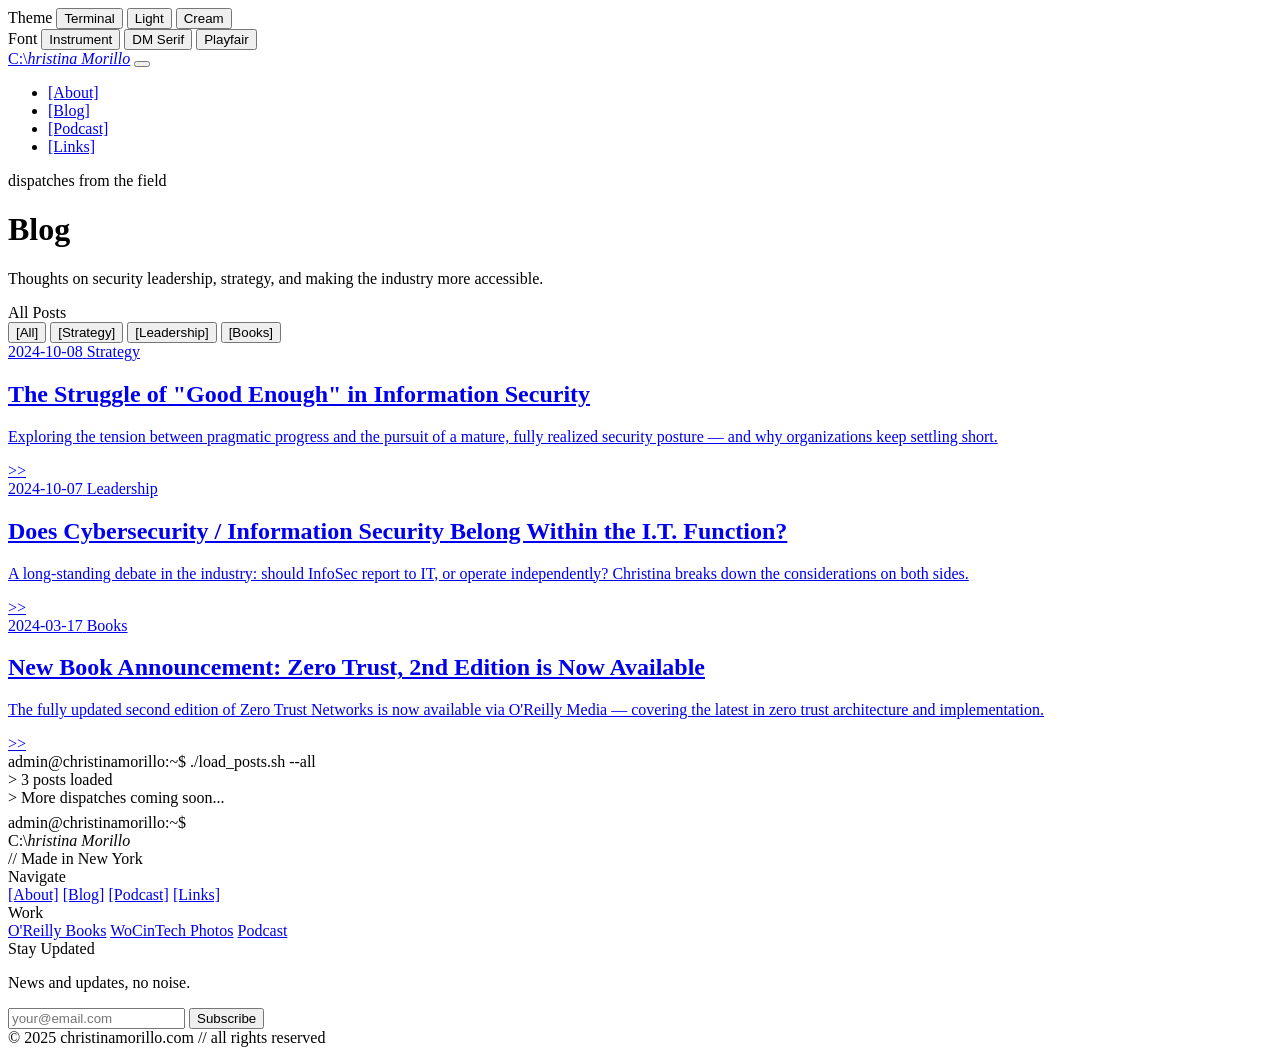
==== blog.html @ c0435e23 "Add files via upload" ====
<!DOCTYPE html>
<html lang="en" data-theme="terminal" data-font="instrument">
<head>
  <meta charset="UTF-8" />
  <meta name="viewport" content="width=device-width, initial-scale=1.0" />
  <meta name="description" content="Christina Morillo's blog — thoughts on information security, leadership, and inclusion in tech." />
  <title>Blog · C:\hristina Morillo</title>
  <link rel="stylesheet" href="assets/css/style.css" />
</head>
<body>

  <!-- THEME / FONT SWITCHER -->
  <div class="switcher" role="toolbar" aria-label="Appearance settings">
    <span class="sw-label">Theme</span>
    <button class="sw-btn" data-sw-theme="terminal">Terminal</button>
    <button class="sw-btn" data-sw-theme="light">Light</button>
    <button class="sw-btn" data-sw-theme="cream">Cream</button>
    <div class="sw-divider"></div>
    <span class="sw-label">Font</span>
    <button class="sw-btn" data-sw-font="instrument">Instrument</button>
    <button class="sw-btn" data-sw-font="dm">DM Serif</button>
    <button class="sw-btn" data-sw-font="playfair">Playfair</button>
  </div>

  <!-- NAV -->
  <nav class="nav" id="nav">
    <a href="index.html" class="logo"><span>C:\</span><em>hristina Morillo</em></a>
    <button class="nav-toggle" id="navToggle" aria-label="Toggle menu" aria-expanded="false">
      <span></span><span></span><span></span>
    </button>
    <ul class="nav-links" id="navLinks">
      <li><a href="index.html#about">[About]</a></li>
      <li><a href="blog.html" class="active">[Blog]</a></li>
      <li><a href="index.html#podcast">[Podcast]</a></li>
      <li><a href="https://bio.site/christinamorillo" target="_blank" rel="noopener">[Links]</a></li>
    </ul>
  </nav>

  <!-- PAGE HEADER -->
  <div class="page-header">
    <div class="pre-label">dispatches from the field</div>
    <h1 class="page-title">Blog</h1>
    <p class="page-subtitle">Thoughts on security leadership, strategy, and making the industry more accessible.</p>
  </div>

  <!-- BLOG LIST -->
  <section class="section">
    <div class="section-label">All Posts</div>

    <div class="blog-filter" id="blogFilter">
      <button class="filter-btn active" data-tag="all">[All]</button>
      <button class="filter-btn" data-tag="strategy">[Strategy]</button>
      <button class="filter-btn" data-tag="leadership">[Leadership]</button>
      <button class="filter-btn" data-tag="books">[Books]</button>
    </div>

    <div class="blog-list" id="blogList">

      <a class="blog-item" href="https://www.christinamorillo.com/blog/goodenoughinfosec" target="_blank" rel="noopener" data-tags="strategy leadership">
        <div class="blog-item-meta">
          <span class="blog-item-date">2024-10-08</span>
          <span class="blog-item-tag">Strategy</span>
        </div>
        <div class="blog-item-body">
          <h2 class="blog-item-title">The Struggle of "Good Enough" in Information Security</h2>
          <p class="blog-item-excerpt">Exploring the tension between pragmatic progress and the pursuit of a mature, fully realized security posture — and why organizations keep settling short.</p>
        </div>
        <div class="blog-item-arrow">&gt;&gt;</div>
      </a>

      <a class="blog-item" href="https://www.christinamorillo.com/blog/infosecandit" target="_blank" rel="noopener" data-tags="strategy leadership">
        <div class="blog-item-meta">
          <span class="blog-item-date">2024-10-07</span>
          <span class="blog-item-tag">Leadership</span>
        </div>
        <div class="blog-item-body">
          <h2 class="blog-item-title">Does Cybersecurity / Information Security Belong Within the I.T. Function?</h2>
          <p class="blog-item-excerpt">A long-standing debate in the industry: should InfoSec report to IT, or operate independently? Christina breaks down the considerations on both sides.</p>
        </div>
        <div class="blog-item-arrow">&gt;&gt;</div>
      </a>

      <a class="blog-item" href="https://www.christinamorillo.com/blog/new-book-announcement-zero-trust-2nd-ed-is-now-available" target="_blank" rel="noopener" data-tags="books">
        <div class="blog-item-meta">
          <span class="blog-item-date">2024-03-17</span>
          <span class="blog-item-tag">Books</span>
        </div>
        <div class="blog-item-body">
          <h2 class="blog-item-title">New Book Announcement: Zero Trust, 2nd Edition is Now Available</h2>
          <p class="blog-item-excerpt">The fully updated second edition of Zero Trust Networks is now available via O'Reilly Media — covering the latest in zero trust architecture and implementation.</p>
        </div>
        <div class="blog-item-arrow">&gt;&gt;</div>
      </a>

    </div>
  </section>

  <!-- TERMINAL BLOCK -->
  <div class="terminal-block">
    <div class="t-line"><span class="t-prompt">admin@christinamorillo:~$</span> <span class="t-cmd">./load_posts.sh --all</span></div>
    <div class="t-line"><span class="t-out">&gt; 3 posts loaded</span></div>
    <div class="t-line"><span class="t-dim">&gt; More dispatches coming soon...</span></div>
    <div class="t-line" style="margin-top:0.4rem"><span class="t-prompt">admin@christinamorillo:~$</span> <span class="t-cursor"></span></div>
  </div>

  <!-- FOOTER -->
  <footer class="footer">
    <div class="footer-top">
      <div class="footer-brand">
        <div class="logo"><span>C:\</span><em>hristina Morillo</em></div>
        <div class="footer-made">// Made in New York</div>
      </div>
      <div class="footer-nav">
        <div class="footer-col">
          <div class="footer-col-label">Navigate</div>
          <a href="index.html#about">[About]</a>
          <a href="blog.html">[Blog]</a>
          <a href="index.html#podcast">[Podcast]</a>
          <a href="https://bio.site/christinamorillo" target="_blank" rel="noopener">[Links]</a>
        </div>
        <div class="footer-col">
          <div class="footer-col-label">Work</div>
          <a href="https://www.oreilly.com/pub/au/8268" target="_blank" rel="noopener">O'Reilly Books</a>
          <a href="https://www.wocintechchat.com" target="_blank" rel="noopener">WoCinTech Photos</a>
          <a href="https://podcasts.apple.com/us/podcast/colors-of-infosec-podcast/id1531541552" target="_blank" rel="noopener">Podcast</a>
        </div>
      </div>
      <div class="footer-subscribe">
        <div class="footer-col-label">Stay Updated</div>
        <p>News and updates, no noise.</p>
        <form class="subscribe-form" id="subscribeForm" onsubmit="handleSubscribe(event)">
          <input type="email" class="email-input" placeholder="your@email.com" required />
          <button type="submit" class="sub-btn">Subscribe</button>
        </form>
        <div class="subscribe-msg" id="subscribeMsg"></div>
      </div>
    </div>
    <div class="footer-bottom">
      <span>© 2025 christinamorillo.com</span>
      <span>// all rights reserved</span>
    </div>
  </footer>

  <script src="assets/js/main.js"></script>
</body>
</html>
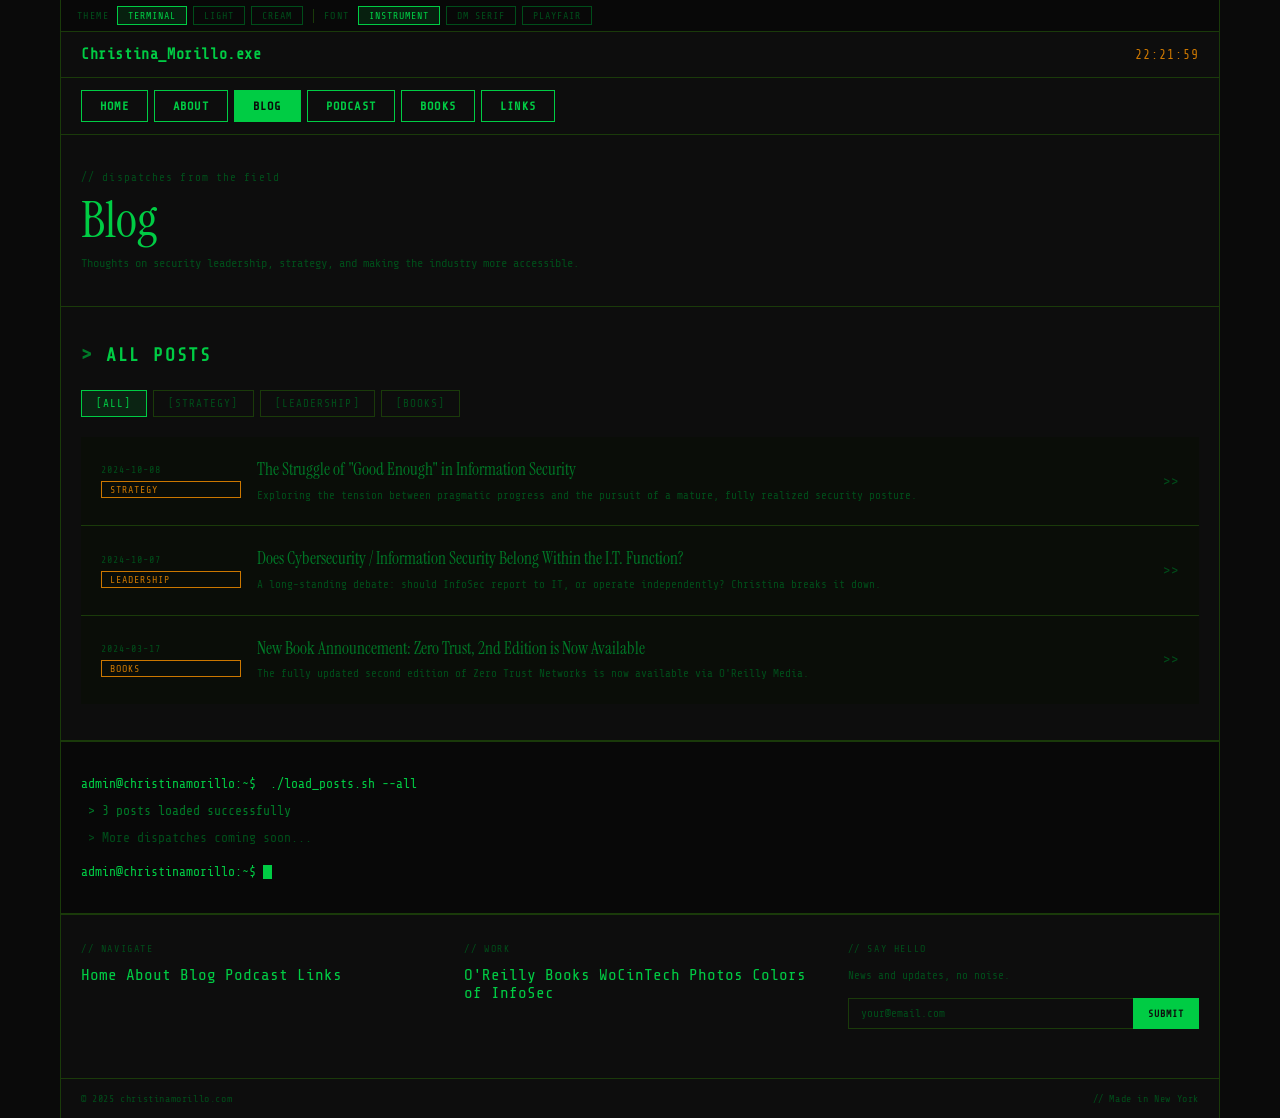
==== commit 80f0f2f5: "Add files via upload" ====
--- a/blog.html
+++ b/blog.html
@@ -8,8 +8,9 @@
   <link rel="stylesheet" href="assets/css/style.css" />
 </head>
 <body>
+<div class="shell">
 
-  <!-- THEME / FONT SWITCHER -->
+  <!-- SWITCHER -->
   <div class="switcher" role="toolbar" aria-label="Appearance settings">
     <span class="sw-label">Theme</span>
     <button class="sw-btn" data-sw-theme="terminal">Terminal</button>
@@ -22,18 +23,20 @@
     <button class="sw-btn" data-sw-font="playfair">Playfair</button>
   </div>
 
+  <!-- HEADER -->
+  <div class="site-header">
+    <div class="site-logo">Christina_Morillo.exe</div>
+    <div class="site-clock" id="siteClock">00:00:00</div>
+  </div>
+
   <!-- NAV -->
   <nav class="nav" id="nav">
-    <a href="index.html" class="logo"><span>C:\</span><em>hristina Morillo</em></a>
-    <button class="nav-toggle" id="navToggle" aria-label="Toggle menu" aria-expanded="false">
-      <span></span><span></span><span></span>
-    </button>
-    <ul class="nav-links" id="navLinks">
-      <li><a href="index.html#about">[About]</a></li>
-      <li><a href="blog.html" class="active">[Blog]</a></li>
-      <li><a href="index.html#podcast">[Podcast]</a></li>
-      <li><a href="https://bio.site/christinamorillo" target="_blank" rel="noopener">[Links]</a></li>
-    </ul>
+    <a href="index.html">HOME</a>
+    <a href="index.html#about">ABOUT</a>
+    <a href="blog.html" class="active">BLOG</a>
+    <a href="index.html#podcast">PODCAST</a>
+    <a href="https://www.oreilly.com/pub/au/8268" target="_blank" rel="noopener">BOOKS</a>
+    <a href="https://bio.site/christinamorillo" target="_blank" rel="noopener">LINKS</a>
   </nav>
 
   <!-- PAGE HEADER -->
@@ -44,26 +47,25 @@
   </div>
 
   <!-- BLOG LIST -->
-  <section class="section">
-    <div class="section-label">All Posts</div>
+  <div class="content-section">
+    <div class="section-heading">ALL POSTS</div>
 
-    <div class="blog-filter" id="blogFilter">
-      <button class="filter-btn active" data-tag="all">[All]</button>
-      <button class="filter-btn" data-tag="strategy">[Strategy]</button>
-      <button class="filter-btn" data-tag="leadership">[Leadership]</button>
-      <button class="filter-btn" data-tag="books">[Books]</button>
+    <div class="blog-filter">
+      <button class="filter-btn active" data-tag="all">[ALL]</button>
+      <button class="filter-btn" data-tag="strategy">[STRATEGY]</button>
+      <button class="filter-btn" data-tag="leadership">[LEADERSHIP]</button>
+      <button class="filter-btn" data-tag="books">[BOOKS]</button>
     </div>
 
-    <div class="blog-list" id="blogList">
-
+    <div class="blog-full-list">
       <a class="blog-item" href="https://www.christinamorillo.com/blog/goodenoughinfosec" target="_blank" rel="noopener" data-tags="strategy leadership">
         <div class="blog-item-meta">
           <span class="blog-item-date">2024-10-08</span>
           <span class="blog-item-tag">Strategy</span>
         </div>
         <div class="blog-item-body">
-          <h2 class="blog-item-title">The Struggle of "Good Enough" in Information Security</h2>
-          <p class="blog-item-excerpt">Exploring the tension between pragmatic progress and the pursuit of a mature, fully realized security posture — and why organizations keep settling short.</p>
+          <div class="blog-item-title">The Struggle of "Good Enough" in Information Security</div>
+          <div class="blog-item-excerpt">Exploring the tension between pragmatic progress and the pursuit of a mature, fully realized security posture.</div>
         </div>
         <div class="blog-item-arrow">&gt;&gt;</div>
       </a>
@@ -74,8 +76,8 @@
           <span class="blog-item-tag">Leadership</span>
         </div>
         <div class="blog-item-body">
-          <h2 class="blog-item-title">Does Cybersecurity / Information Security Belong Within the I.T. Function?</h2>
-          <p class="blog-item-excerpt">A long-standing debate in the industry: should InfoSec report to IT, or operate independently? Christina breaks down the considerations on both sides.</p>
+          <div class="blog-item-title">Does Cybersecurity / Information Security Belong Within the I.T. Function?</div>
+          <div class="blog-item-excerpt">A long-standing debate: should InfoSec report to IT, or operate independently? Christina breaks it down.</div>
         </div>
         <div class="blog-item-arrow">&gt;&gt;</div>
       </a>
@@ -86,61 +88,55 @@
           <span class="blog-item-tag">Books</span>
         </div>
         <div class="blog-item-body">
-          <h2 class="blog-item-title">New Book Announcement: Zero Trust, 2nd Edition is Now Available</h2>
-          <p class="blog-item-excerpt">The fully updated second edition of Zero Trust Networks is now available via O'Reilly Media — covering the latest in zero trust architecture and implementation.</p>
+          <div class="blog-item-title">New Book Announcement: Zero Trust, 2nd Edition is Now Available</div>
+          <div class="blog-item-excerpt">The fully updated second edition of Zero Trust Networks is now available via O'Reilly Media.</div>
         </div>
         <div class="blog-item-arrow">&gt;&gt;</div>
       </a>
-
     </div>
-  </section>
+  </div>
 
   <!-- TERMINAL BLOCK -->
   <div class="terminal-block">
-    <div class="t-line"><span class="t-prompt">admin@christinamorillo:~$</span> <span class="t-cmd">./load_posts.sh --all</span></div>
-    <div class="t-line"><span class="t-out">&gt; 3 posts loaded</span></div>
-    <div class="t-line"><span class="t-dim">&gt; More dispatches coming soon...</span></div>
-    <div class="t-line" style="margin-top:0.4rem"><span class="t-prompt">admin@christinamorillo:~$</span> <span class="t-cursor"></span></div>
+    <div class="t-line"><span class="t-prompt">admin@christinamorillo:~$</span> <span class="t-cmd">&nbsp;./load_posts.sh --all</span></div>
+    <div class="t-line"><span class="t-out">&nbsp;&gt; 3 posts loaded successfully</span></div>
+    <div class="t-line"><span class="t-dim">&nbsp;&gt; More dispatches coming soon...</span></div>
+    <div class="t-line" style="margin-top:6px"><span class="t-prompt">admin@christinamorillo:~$</span> <span class="t-cursor"></span></div>
   </div>
 
   <!-- FOOTER -->
-  <footer class="footer">
-    <div class="footer-top">
-      <div class="footer-brand">
-        <div class="logo"><span>C:\</span><em>hristina Morillo</em></div>
-        <div class="footer-made">// Made in New York</div>
-      </div>
-      <div class="footer-nav">
-        <div class="footer-col">
-          <div class="footer-col-label">Navigate</div>
-          <a href="index.html#about">[About]</a>
-          <a href="blog.html">[Blog]</a>
-          <a href="index.html#podcast">[Podcast]</a>
-          <a href="https://bio.site/christinamorillo" target="_blank" rel="noopener">[Links]</a>
-        </div>
-        <div class="footer-col">
-          <div class="footer-col-label">Work</div>
-          <a href="https://www.oreilly.com/pub/au/8268" target="_blank" rel="noopener">O'Reilly Books</a>
-          <a href="https://www.wocintechchat.com" target="_blank" rel="noopener">WoCinTech Photos</a>
-          <a href="https://podcasts.apple.com/us/podcast/colors-of-infosec-podcast/id1531541552" target="_blank" rel="noopener">Podcast</a>
-        </div>
-      </div>
-      <div class="footer-subscribe">
-        <div class="footer-col-label">Stay Updated</div>
-        <p>News and updates, no noise.</p>
-        <form class="subscribe-form" id="subscribeForm" onsubmit="handleSubscribe(event)">
-          <input type="email" class="email-input" placeholder="your@email.com" required />
-          <button type="submit" class="sub-btn">Subscribe</button>
-        </form>
-        <div class="subscribe-msg" id="subscribeMsg"></div>
-      </div>
+  <footer class="site-footer">
+    <div>
+      <div class="footer-col-label">// navigate</div>
+      <a href="index.html">Home</a>
+      <a href="index.html#about">About</a>
+      <a href="blog.html">Blog</a>
+      <a href="index.html#podcast">Podcast</a>
+      <a href="https://bio.site/christinamorillo" target="_blank" rel="noopener">Links</a>
     </div>
-    <div class="footer-bottom">
-      <span>© 2025 christinamorillo.com</span>
-      <span>// all rights reserved</span>
+    <div>
+      <div class="footer-col-label">// work</div>
+      <a href="https://www.oreilly.com/pub/au/8268" target="_blank" rel="noopener">O'Reilly Books</a>
+      <a href="https://www.wocintechchat.com" target="_blank" rel="noopener">WoCinTech Photos</a>
+      <a href="https://podcasts.apple.com/us/podcast/colors-of-infosec-podcast/id1531541552" target="_blank" rel="noopener">Colors of InfoSec</a>
+    </div>
+    <div>
+      <div class="footer-col-label">// say hello</div>
+      <p style="font-family:var(--font-mono);font-size:11px;color:var(--text-muted);margin-bottom:12px;line-height:1.8">News and updates, no noise.</p>
+      <form class="subscribe-row" onsubmit="handleSubscribe(event)">
+        <input type="email" class="email-input" placeholder="your@email.com" required />
+        <button type="submit" class="sub-btn">Submit</button>
+      </form>
+      <div class="subscribe-msg" id="subscribeMsg"></div>
     </div>
   </footer>
 
-  <script src="assets/js/main.js"></script>
+  <div class="footer-bottom">
+    <span>© 2025 christinamorillo.com</span>
+    <span>// Made in New York</span>
+  </div>
+
+</div><!-- /.shell -->
+<script src="assets/js/main.js"></script>
 </body>
 </html>
--- a/assets/css/style.css
+++ b/assets/css/style.css
@@ -0,0 +1,784 @@
+/* ============================================================
+   C:\hristina Morillo — style.css
+   Aesthetic: BSides SJ faithful — terminal window, dashed
+   borders, boxed nav, green-on-black, live clock header
+   Themes: terminal (default) | light | cream
+   Fonts:  instrument (default) | dm | playfair
+   ============================================================ */
+
+@import url('https://fonts.googleapis.com/css2?family=Share+Tech+Mono&family=Instrument+Serif:ital@0;1&family=DM+Serif+Display:ital@0;1&family=Playfair+Display:ital,wght@0,400;0,700;1,400&display=swap');
+
+*, *::before, *::after { box-sizing: border-box; margin: 0; padding: 0; }
+html { scroll-behavior: smooth; }
+body { -webkit-font-smoothing: antialiased; min-height: 100vh; }
+a { text-decoration: none; color: inherit; }
+ul { list-style: none; }
+
+/* ============================================================
+   THEME TOKENS
+   ============================================================ */
+
+[data-theme="terminal"] {
+  --page-bg:      #0a0a0a;
+  --frame-bg:     #0d0d0d;
+  --frame-border: #1a3a0a;
+  --inner-bg:     #080808;
+  --accent:       #00cc44;
+  --accent-dim:   #007a28;
+  --accent-glow:  rgba(0,204,68,0.12);
+  --text:         #00cc44;
+  --text-dim:     #007a28;
+  --text-muted:   #004d1a;
+  --orange:       #cc7700;
+  --nav-btn-bg:   transparent;
+  --nav-btn-border: #00cc44;
+  --nav-btn-active-bg: #00cc44;
+  --nav-btn-active-text: #0a0a0a;
+  --dash-color:   #1a3a0a;
+  --card-bg:      #0a0d08;
+  --card-border:  #1a3a0a;
+  --section-gt:   #007a28;
+  --clock-color:  #cc7700;
+  --font-mono:    'Share Tech Mono', 'Courier New', monospace;
+}
+
+[data-theme="light"] {
+  --page-bg:      #e8e8e8;
+  --frame-bg:     #ffffff;
+  --frame-border: #c0c0c0;
+  --inner-bg:     #f8f8f8;
+  --accent:       #111111;
+  --accent-dim:   #444444;
+  --accent-glow:  rgba(0,0,0,0.04);
+  --text:         #111111;
+  --text-dim:     #444444;
+  --text-muted:   #888888;
+  --orange:       #996600;
+  --nav-btn-bg:   transparent;
+  --nav-btn-border: #111111;
+  --nav-btn-active-bg: #111111;
+  --nav-btn-active-text: #ffffff;
+  --dash-color:   #cccccc;
+  --card-bg:      #f4f4f4;
+  --card-border:  #cccccc;
+  --section-gt:   #888888;
+  --clock-color:  #996600;
+  --font-mono:    'Share Tech Mono', 'Courier New', monospace;
+}
+
+[data-theme="cream"] {
+  --page-bg:      #e8e0d0;
+  --frame-bg:     #f5f0e8;
+  --frame-border: #c8b89a;
+  --inner-bg:     #ede8df;
+  --accent:       #6b3a10;
+  --accent-dim:   #9a6030;
+  --accent-glow:  rgba(107,58,16,0.08);
+  --text:         #3a1f08;
+  --text-dim:     #6b3a10;
+  --text-muted:   #a07850;
+  --orange:       #9a4a00;
+  --nav-btn-bg:   transparent;
+  --nav-btn-border: #6b3a10;
+  --nav-btn-active-bg: #6b3a10;
+  --nav-btn-active-text: #f5f0e8;
+  --dash-color:   #c8b89a;
+  --card-bg:      #ede8df;
+  --card-border:  #c8b89a;
+  --section-gt:   #9a6030;
+  --clock-color:  #9a4a00;
+  --font-mono:    'Share Tech Mono', 'Courier New', monospace;
+}
+
+[data-font="instrument"] { --font-serif: 'Instrument Serif', Georgia, serif; }
+[data-font="dm"]         { --font-serif: 'DM Serif Display', Georgia, serif; }
+[data-font="playfair"]   { --font-serif: 'Playfair Display', Georgia, serif; }
+
+/* ============================================================
+   LAYOUT SHELL — the terminal window
+   ============================================================ */
+
+body {
+  background: var(--page-bg);
+  font-family: var(--font-mono);
+  color: var(--text);
+  transition: background 0.3s, color 0.3s;
+}
+
+.shell {
+  max-width: 1160px;
+  margin: 0 auto;
+  min-height: 100vh;
+  background: var(--frame-bg);
+  border-left: 1px solid var(--frame-border);
+  border-right: 1px solid var(--frame-border);
+  transition: background 0.3s, border-color 0.3s;
+}
+
+/* ============================================================
+   SWITCHER
+   ============================================================ */
+
+.switcher {
+  display: flex;
+  align-items: center;
+  gap: 6px;
+  flex-wrap: wrap;
+  padding: 6px 16px;
+  background: var(--inner-bg);
+  border-bottom: 1px solid var(--frame-border);
+  font-family: var(--font-mono);
+}
+.sw-label {
+  font-size: 10px;
+  letter-spacing: 0.14em;
+  text-transform: uppercase;
+  color: var(--text-muted);
+  margin-right: 2px;
+}
+.sw-btn {
+  font-family: var(--font-mono);
+  font-size: 10px;
+  letter-spacing: 0.1em;
+  text-transform: uppercase;
+  padding: 3px 10px;
+  border: 1px solid var(--text-muted);
+  background: transparent;
+  color: var(--text-muted);
+  cursor: pointer;
+  transition: all 0.15s;
+}
+.sw-btn:hover { color: var(--text-dim); border-color: var(--accent-dim); }
+.sw-btn.active { border-color: var(--accent); color: var(--accent); background: var(--accent-glow); }
+.sw-divider { width: 1px; height: 14px; background: var(--frame-border); margin: 0 4px; flex-shrink: 0; }
+
+/* ============================================================
+   HEADER BAR — logo + clock
+   ============================================================ */
+
+.site-header {
+  display: flex;
+  align-items: center;
+  justify-content: space-between;
+  padding: 14px 20px;
+  border-bottom: 1px solid var(--frame-border);
+  background: var(--frame-bg);
+}
+
+.site-logo {
+  font-family: var(--font-mono);
+  font-size: 15px;
+  font-weight: 700;
+  color: var(--accent);
+  letter-spacing: 0.04em;
+}
+
+.site-clock {
+  font-family: var(--font-mono);
+  font-size: 13px;
+  color: var(--clock-color);
+  letter-spacing: 0.08em;
+  min-width: 70px;
+  text-align: right;
+}
+
+/* ============================================================
+   NAV — bordered button style exactly like BSides SJ
+   ============================================================ */
+
+.nav {
+  display: flex;
+  align-items: center;
+  gap: 0;
+  padding: 12px 20px;
+  border-bottom: 1px solid var(--frame-border);
+  background: var(--frame-bg);
+  flex-wrap: wrap;
+  gap: 6px;
+  transition: background 0.3s, border-color 0.3s;
+}
+
+.nav a {
+  font-family: var(--font-mono);
+  font-size: 12px;
+  font-weight: 700;
+  letter-spacing: 0.1em;
+  text-transform: uppercase;
+  padding: 8px 18px;
+  border: 1px solid var(--nav-btn-border);
+  background: var(--nav-btn-bg);
+  color: var(--accent);
+  cursor: pointer;
+  display: inline-block;
+  transition: background 0.15s, color 0.15s;
+}
+.nav a:hover,
+.nav a.active {
+  background: var(--nav-btn-active-bg);
+  color: var(--nav-btn-active-text);
+}
+
+.nav-mobile-toggle {
+  display: none;
+  font-family: var(--font-mono);
+  font-size: 11px;
+  letter-spacing: 0.1em;
+  text-transform: uppercase;
+  padding: 7px 14px;
+  border: 1px solid var(--nav-btn-border);
+  background: transparent;
+  color: var(--accent);
+  cursor: pointer;
+  margin-left: auto;
+}
+
+/* ============================================================
+   HERO — dashed border card (BSides SJ style)
+   ============================================================ */
+
+.hero-wrap {
+  padding: 40px 20px;
+  border-bottom: 1px solid var(--frame-border);
+}
+
+.hero-title-block {
+  text-align: center;
+  margin-bottom: 32px;
+}
+
+.hero-title-block .moniker {
+  font-family: var(--font-mono);
+  font-size: 11px;
+  letter-spacing: 0.2em;
+  text-transform: uppercase;
+  color: var(--text-dim);
+  margin-bottom: 12px;
+}
+
+.hero-title-block h1 {
+  font-family: var(--font-serif);
+  font-size: clamp(2.8rem, 6vw, 5rem);
+  font-weight: 400;
+  color: var(--accent);
+  line-height: 1.05;
+  letter-spacing: -0.01em;
+  transition: font-family 0.2s;
+}
+.hero-title-block h1 em {
+  font-style: italic;
+  color: var(--accent);
+}
+
+/* The dashed-border card — exactly like BSides SJ */
+.dashed-card {
+  border: 1px dashed var(--accent-dim);
+  background: var(--card-bg);
+  padding: 36px 24px;
+  text-align: center;
+}
+
+.dashed-card .role-line {
+  font-family: var(--font-mono);
+  font-size: 14px;
+  color: var(--accent);
+  letter-spacing: 0.06em;
+  margin-bottom: 8px;
+}
+
+.dashed-card .org-line {
+  font-family: var(--font-mono);
+  font-size: 13px;
+  color: var(--text-dim);
+  letter-spacing: 0.04em;
+  margin-bottom: 6px;
+}
+
+.dashed-card .detail-line {
+  font-family: var(--font-mono);
+  font-size: 12px;
+  color: var(--text-muted);
+  margin-bottom: 28px;
+  letter-spacing: 0.04em;
+}
+
+.register-btn {
+  display: inline-block;
+  font-family: var(--font-mono);
+  font-size: 13px;
+  font-weight: 700;
+  letter-spacing: 0.12em;
+  text-transform: uppercase;
+  padding: 14px 36px;
+  border: 1px solid var(--orange);
+  background: transparent;
+  color: var(--orange);
+  cursor: pointer;
+  transition: background 0.15s, color 0.15s;
+}
+.register-btn:hover {
+  background: var(--orange);
+  color: var(--frame-bg);
+}
+
+/* ============================================================
+   SECTION HEADINGS — `> SECTION NAME` style
+   ============================================================ */
+
+.section-heading {
+  font-family: var(--font-mono);
+  font-size: 18px;
+  font-weight: 700;
+  letter-spacing: 0.1em;
+  text-transform: uppercase;
+  color: var(--accent);
+  margin-bottom: 24px;
+  display: flex;
+  align-items: center;
+  gap: 12px;
+}
+.section-heading::before {
+  content: '>';
+  color: var(--section-gt);
+  font-size: 20px;
+}
+
+/* ============================================================
+   CONTENT SECTIONS
+   ============================================================ */
+
+.content-section {
+  padding: 36px 20px;
+  border-bottom: 1px solid var(--frame-border);
+  transition: background 0.3s, border-color 0.3s;
+}
+
+/* Info lines: `> Key: value` */
+.info-lines { margin-bottom: 24px; }
+.info-line {
+  font-family: var(--font-mono);
+  font-size: 13px;
+  color: var(--text-dim);
+  line-height: 2.1;
+  display: flex;
+  align-items: baseline;
+  gap: 0;
+}
+.info-line::before { content: '> '; color: var(--section-gt); white-space: pre; }
+.info-line strong { color: var(--accent); font-weight: 700; margin-right: 4px; }
+
+/* Bio prose */
+.bio-prose {
+  font-family: var(--font-serif);
+  font-size: 1.05rem;
+  line-height: 1.85;
+  color: var(--text-dim);
+  font-weight: 400;
+  transition: font-family 0.2s;
+}
+.bio-prose p { margin-bottom: 1.1rem; }
+.bio-prose em { color: var(--accent); font-style: italic; }
+.bio-prose a { color: var(--accent-dim); border-bottom: 1px solid var(--frame-border); }
+
+/* Aside label */
+.aside-label {
+  font-family: var(--font-mono);
+  font-size: 11px;
+  letter-spacing: 0.14em;
+  text-transform: uppercase;
+  color: var(--text-muted);
+  margin-bottom: 10px;
+}
+
+/* Two-column bio */
+.bio-grid {
+  display: grid;
+  grid-template-columns: 280px 1fr;
+  gap: 40px;
+  align-items: start;
+}
+
+.bio-aside {}
+.bio-name {
+  font-family: var(--font-serif);
+  font-size: 1.4rem;
+  color: var(--accent);
+  font-weight: 400;
+  margin-bottom: 6px;
+  transition: font-family 0.2s;
+}
+
+.role-badge {
+  display: inline-block;
+  font-family: var(--font-mono);
+  font-size: 10px;
+  letter-spacing: 0.12em;
+  text-transform: uppercase;
+  color: var(--orange);
+  border: 1px solid var(--orange);
+  padding: 3px 10px;
+  margin-bottom: 20px;
+}
+
+.books {
+  display: flex;
+  flex-direction: column;
+  gap: 1px;
+  margin-top: 20px;
+}
+.book {
+  border: 1px solid var(--frame-border);
+  padding: 10px 12px;
+  font-family: var(--font-mono);
+  font-size: 11px;
+  color: var(--text-muted);
+  display: flex;
+  justify-content: space-between;
+  align-items: center;
+  gap: 8px;
+  background: var(--inner-bg);
+  transition: color 0.2s, border-color 0.2s;
+  line-height: 1.5;
+}
+.book:hover { color: var(--text-dim); border-color: var(--accent-dim); }
+.book span { color: var(--orange); font-size: 10px; letter-spacing: 0.1em; flex-shrink: 0; }
+
+/* ============================================================
+   PARTICIPATION CARDS — `### TITLE` style
+   ============================================================ */
+
+.part-grid {
+  display: grid;
+  grid-template-columns: repeat(2, 1fr);
+  gap: 1px;
+  background: var(--frame-border);
+  margin-top: 20px;
+}
+
+.part-card {
+  background: var(--card-bg);
+  padding: 24px 20px;
+  transition: background 0.15s;
+}
+.part-card:hover { background: var(--inner-bg); }
+
+.part-card-title {
+  font-family: var(--font-mono);
+  font-size: 13px;
+  font-weight: 700;
+  color: var(--accent);
+  margin-bottom: 8px;
+  letter-spacing: 0.04em;
+}
+.part-card-title::before { content: '### '; color: var(--text-muted); }
+
+.part-card-body {
+  font-family: var(--font-mono);
+  font-size: 11px;
+  color: var(--text-dim);
+  line-height: 1.85;
+}
+
+.part-card-link {
+  display: inline-block;
+  margin-top: 10px;
+  font-family: var(--font-mono);
+  font-size: 10px;
+  letter-spacing: 0.12em;
+  text-transform: uppercase;
+  color: var(--text-muted);
+  transition: color 0.2s;
+}
+.part-card-link::after { content: ' >>>'; }
+.part-card:hover .part-card-link { color: var(--accent); }
+
+/* ============================================================
+   BLOG POSTS
+   ============================================================ */
+
+.blog-list-block { display: flex; flex-direction: column; gap: 1px; background: var(--frame-border); }
+
+.blog-post {
+  display: flex;
+  align-items: center;
+  gap: 20px;
+  padding: 18px 20px;
+  background: var(--card-bg);
+  transition: background 0.15s;
+}
+.blog-post:hover { background: var(--inner-bg); }
+
+.post-date {
+  font-family: var(--font-mono);
+  font-size: 11px;
+  color: var(--text-muted);
+  min-width: 90px;
+  letter-spacing: 0.06em;
+}
+.post-title {
+  font-family: var(--font-serif);
+  font-size: 1.05rem;
+  color: var(--text-dim);
+  font-weight: 400;
+  flex: 1;
+  line-height: 1.45;
+  transition: color 0.2s, font-family 0.2s;
+}
+.blog-post:hover .post-title { color: var(--accent); }
+.post-arrow {
+  font-family: var(--font-mono);
+  font-size: 13px;
+  color: var(--text-muted);
+  transition: color 0.2s;
+}
+.blog-post:hover .post-arrow { color: var(--accent); }
+
+/* ============================================================
+   PODCAST
+   ============================================================ */
+
+.podcast-grid {
+  display: grid;
+  grid-template-columns: 1fr 1fr;
+  border: 1px solid var(--frame-border);
+  background: var(--inner-bg);
+}
+.podcast-info {
+  padding: 28px 24px;
+  border-right: 1px solid var(--frame-border);
+  display: flex;
+  flex-direction: column;
+  gap: 12px;
+}
+.podcast-tag {
+  font-family: var(--font-mono);
+  font-size: 10px;
+  letter-spacing: 0.16em;
+  text-transform: uppercase;
+  color: var(--accent-dim);
+}
+.podcast-tag::before { content: '// '; }
+.podcast-title {
+  font-family: var(--font-serif);
+  font-size: 1.7rem;
+  color: var(--accent);
+  font-weight: 400;
+  line-height: 1.2;
+  transition: font-family 0.2s;
+}
+.podcast-desc {
+  font-family: var(--font-mono);
+  font-size: 11px;
+  color: var(--text-dim);
+  line-height: 1.9;
+}
+.podcast-wave-wrap {
+  padding: 28px 24px;
+  display: flex;
+  align-items: center;
+  justify-content: center;
+}
+.podcast-wave { display: flex; align-items: center; gap: 6px; height: 70px; }
+.podcast-wave span {
+  display: block; width: 4px;
+  background: var(--accent);
+  border-radius: 2px;
+  animation: wave 1.2s ease-in-out infinite;
+  opacity: 0.5;
+}
+.podcast-wave span:nth-child(1)  { height:18px; animation-delay:0s; }
+.podcast-wave span:nth-child(2)  { height:40px; animation-delay:0.1s; }
+.podcast-wave span:nth-child(3)  { height:60px; animation-delay:0.2s; }
+.podcast-wave span:nth-child(4)  { height:70px; animation-delay:0.3s; }
+.podcast-wave span:nth-child(5)  { height:50px; animation-delay:0.4s; }
+.podcast-wave span:nth-child(6)  { height:65px; animation-delay:0.5s; }
+.podcast-wave span:nth-child(7)  { height:45px; animation-delay:0.4s; }
+.podcast-wave span:nth-child(8)  { height:28px; animation-delay:0.3s; }
+.podcast-wave span:nth-child(9)  { height:55px; animation-delay:0.2s; }
+.podcast-wave span:nth-child(10) { height:22px; animation-delay:0.1s; }
+@keyframes wave { 0%,100%{transform:scaleY(0.4);opacity:0.3;} 50%{transform:scaleY(1);opacity:0.8;} }
+
+/* ============================================================
+   TERMINAL FOOTER BLOCK
+   ============================================================ */
+
+.terminal-block {
+  padding: 28px 20px;
+  background: var(--inner-bg);
+  border-top: 1px solid var(--frame-border);
+  border-bottom: 1px solid var(--frame-border);
+}
+.t-line { font-family: var(--font-mono); font-size: 13px; line-height: 2.1; }
+.t-prompt { color: var(--accent); }
+.t-cmd    { color: var(--accent); }
+.t-out    { color: var(--text-dim); }
+.t-dim    { color: var(--text-muted); }
+.t-cursor {
+  display: inline-block; width: 9px; height: 14px;
+  background: var(--accent); vertical-align: middle;
+  animation: blink 1s steps(2) infinite;
+}
+@keyframes blink { 0%,100%{opacity:1;} 50%{opacity:0;} }
+
+/* ============================================================
+   FOOTER
+   ============================================================ */
+
+.site-footer {
+  padding: 28px 20px;
+  border-top: 1px solid var(--frame-border);
+  display: grid;
+  grid-template-columns: 1fr 1fr 1fr;
+  gap: 32px;
+  background: var(--frame-bg);
+}
+.footer-col-label {
+  font-family: var(--font-mono);
+  font-size: 10px;
+  letter-spacing: 0.16em;
+  text-transform: uppercase;
+  color: var(--text-muted);
+  margin-bottom: 12px;
+}
+.footer-col a {
+  display: block;
+  font-family: var(--font-mono);
+  font-size: 12px;
+  color: var(--text-dim);
+  margin-bottom: 6px;
+  transition: color 0.15s;
+}
+.footer-col a:hover { color: var(--accent); }
+
+.subscribe-row { display: flex; }
+.email-input {
+  font-family: var(--font-mono);
+  font-size: 11px;
+  background: transparent;
+  border: 1px solid var(--frame-border);
+  border-right: none;
+  color: var(--text);
+  padding: 8px 12px;
+  outline: none;
+  flex: 1;
+  transition: border-color 0.2s;
+}
+.email-input::placeholder { color: var(--text-muted); }
+.email-input:focus { border-color: var(--accent-dim); }
+.sub-btn {
+  font-family: var(--font-mono);
+  font-size: 10px;
+  letter-spacing: 0.1em;
+  text-transform: uppercase;
+  background: var(--accent);
+  color: var(--frame-bg);
+  border: 1px solid var(--accent);
+  padding: 8px 14px;
+  cursor: pointer;
+  font-weight: 700;
+  transition: opacity 0.2s;
+}
+.sub-btn:hover { opacity: 0.85; }
+.subscribe-msg { font-family: var(--font-mono); font-size: 11px; margin-top: 8px; color: var(--accent); min-height: 1.2em; }
+
+.footer-bottom {
+  padding: 14px 20px;
+  border-top: 1px solid var(--frame-border);
+  display: flex;
+  justify-content: space-between;
+  font-family: var(--font-mono);
+  font-size: 10px;
+  color: var(--text-muted);
+  letter-spacing: 0.06em;
+}
+
+/* ============================================================
+   BLOG PAGE
+   ============================================================ */
+
+.page-header {
+  padding: 36px 20px;
+  border-bottom: 1px solid var(--frame-border);
+}
+.page-header .pre-label {
+  font-family: var(--font-mono);
+  font-size: 11px;
+  color: var(--text-muted);
+  letter-spacing: 0.1em;
+  margin-bottom: 8px;
+}
+.page-header .pre-label::before { content: '// '; }
+.page-title {
+  font-family: var(--font-serif);
+  font-size: clamp(2.2rem, 4vw, 3.2rem);
+  color: var(--accent);
+  font-weight: 400;
+  line-height: 1.1;
+  margin-bottom: 8px;
+  transition: font-family 0.2s;
+}
+.page-subtitle { font-family: var(--font-mono); font-size: 12px; color: var(--text-muted); }
+
+.blog-filter { display: flex; gap: 6px; margin-bottom: 20px; flex-wrap: wrap; }
+.filter-btn {
+  font-family: var(--font-mono);
+  font-size: 11px; letter-spacing: 0.1em; text-transform: uppercase;
+  padding: 6px 14px; border: 1px solid var(--frame-border);
+  background: transparent; color: var(--text-muted); cursor: pointer; transition: all 0.15s;
+}
+.filter-btn:hover { border-color: var(--accent-dim); color: var(--text-dim); }
+.filter-btn.active { border-color: var(--accent); color: var(--accent); background: var(--accent-glow); }
+
+.blog-full-list { display: flex; flex-direction: column; gap: 1px; background: var(--frame-border); }
+.blog-item {
+  display: grid; grid-template-columns: 140px 1fr 30px;
+  gap: 16px; align-items: center;
+  background: var(--card-bg); padding: 20px; transition: background 0.15s;
+}
+.blog-item:hover { background: var(--inner-bg); }
+.blog-item.hidden { display: none; }
+.blog-item-meta { display: flex; flex-direction: column; gap: 6px; }
+.blog-item-date { font-family: var(--font-mono); font-size: 10px; letter-spacing: 0.1em; text-transform: uppercase; color: var(--text-muted); }
+.blog-item-tag {
+  font-family: var(--font-mono); font-size: 10px; letter-spacing: 0.1em; text-transform: uppercase;
+  color: var(--orange); border: 1px solid var(--orange); padding: 2px 8px; display: inline-block;
+}
+.blog-item-title { font-family: var(--font-serif); font-size: 1.05rem; color: var(--text-dim); font-weight: 400; line-height: 1.45; margin-bottom: 4px; transition: color 0.2s, font-family 0.2s; }
+.blog-item:hover .blog-item-title { color: var(--accent); }
+.blog-item-excerpt { font-family: var(--font-mono); font-size: 11px; color: var(--text-muted); line-height: 1.8; }
+.blog-item-arrow { font-family: var(--font-mono); font-size: 14px; color: var(--text-muted); text-align: right; transition: color 0.2s; }
+.blog-item:hover .blog-item-arrow { color: var(--accent); }
+
+/* ============================================================
+   SCROLL ANIMATIONS
+   ============================================================ */
+
+.fade-up { opacity: 0; transform: translateY(16px); transition: opacity 0.5s ease, transform 0.5s ease; }
+.fade-up.visible { opacity: 1; transform: translateY(0); }
+
+/* ============================================================
+   RESPONSIVE
+   ============================================================ */
+
+@media (max-width: 860px) {
+  .bio-grid { grid-template-columns: 1fr; gap: 24px; }
+  .podcast-grid { grid-template-columns: 1fr; }
+  .podcast-info { border-right: none; border-bottom: 1px solid var(--frame-border); }
+  .site-footer { grid-template-columns: 1fr; gap: 24px; }
+  .part-grid { grid-template-columns: 1fr; }
+  .blog-item { grid-template-columns: 1fr; gap: 6px; }
+  .blog-item-arrow { display: none; }
+}
+
+@media (max-width: 640px) {
+  .shell { border-left: none; border-right: none; }
+  .nav { gap: 4px; }
+  .nav a { font-size: 10px; padding: 6px 10px; }
+  .switcher { padding: 5px 12px; }
+  .site-header { padding: 10px 12px; }
+  .content-section, .hero-wrap { padding-left: 12px; padding-right: 12px; }
+  .site-footer { padding: 20px 12px; }
+  .footer-bottom { padding: 10px 12px; flex-direction: column; gap: 4px; }
+  .subscribe-row { flex-direction: column; }
+  .email-input { border-right: 1px solid var(--frame-border); }
+  .sub-btn { width: 100%; }
+}
